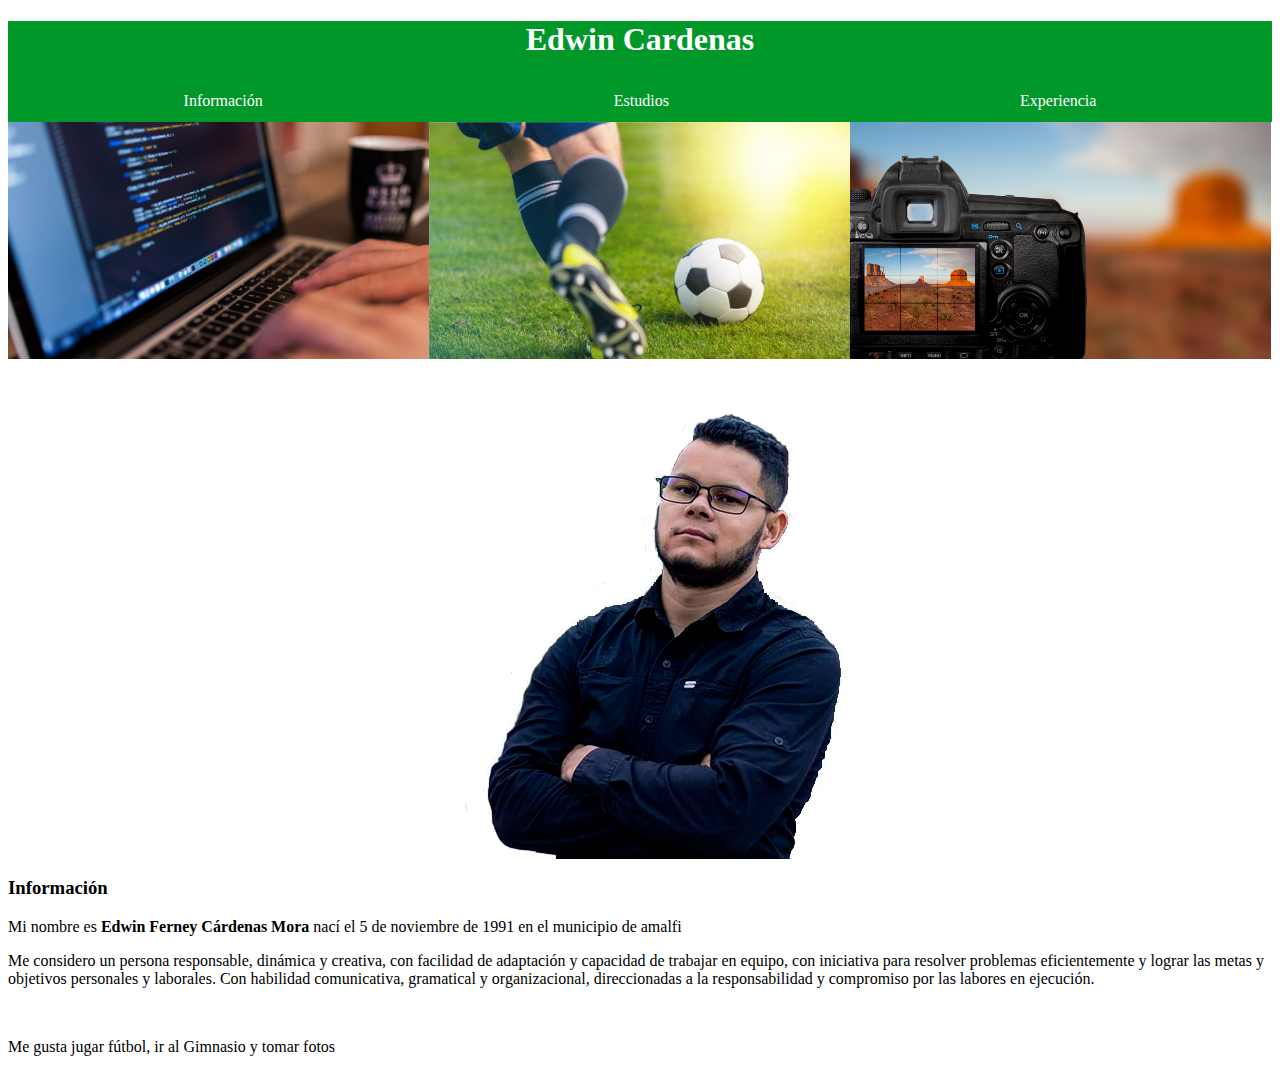
==== Hojadevida/index.html @ 362fdf7a "Add files via upload" ====
<!DOCTYPE html>
<html lang="en">
<head>
    <link rel="stylesheet" href="Style.css">
    <meta charset="UTF-8">
    <meta name="viewport" content="width=device-width, initial-scale=1.0">
    <title>Edwin Cárdenas</title>
</head>
<body>
    <header>
        <div class="title">
            <h1>Edwin Cardenas</h1>
        </div>
        <div class="nav">
            <a href="index.html" class="nav">Información</a>
            <a href="Estudios.html" class="nav">Estudios</a>
            <a href="Experiencia.html" class="nav">Experiencia</a>
        </div>
    </header>
    <section class="foto">
        <img src="./images/bebe.jpg" alt="foto1">
        <img src="./images/futbol.jpg" alt="foto2">
        <img src="./images/Fotografia.jpg " alt="foto3">
    </section>
    <section class="info">
        <img src="./images/Edwin.png" alt="Foto-Edwin">
        <h3>Información</h3>
        <p>Mi nombre es <b>Edwin Ferney Cárdenas Mora</b> nací el 5 de noviembre de 1991 en el municipio de amalfi</p>
        <p>Me considero un persona
            responsable, dinámica y
            creativa, con facilidad de
            adaptación y capacidad de
            trabajar en equipo, con
            iniciativa para resolver
            problemas eficientemente
            y lograr las metas y
            objetivos personales y
            laborales. Con habilidad
            comunicativa, gramatical y
            organizacional,
            direccionadas a la
            responsabilidad y
            compromiso por las
            labores en ejecución.</p><br>
            <p>Me gusta jugar fútbol, ir al Gimnasio y tomar fotos</p>
    </section>
</body>
</html>
---- Hojadevida/Style.css ----
*{
    font-family: 'Roboto', 'sans serif';
    
}

.column{
    width: 100%;
}

@media(min-with:600px){
    *{
        flex-wrap: nowrap;
    }
}

header{
    width: 100%;
    height: auto;
    background: #009929;
    color: #ffff;
    text-align: center;
}

header .nav{
    margin: auto;
    padding: auto;
    display: flex;
    text-decoration: none;
}

header a{
    padding: 12px;
    color: #fff;
    /*background: #98ff96;*/
}

header a:hover{
    /*background: #003400;*/
    border: 1px solid #ffff;
    color: #fff;
    border-radius: 21px;
}

.foto{
    display: flex;
    width: 100%;
    height: auto;
}

.foto img{
    width: 33.3%;
}


.info img{
   display: block;
   width: 3.33;
   margin: auto;
}
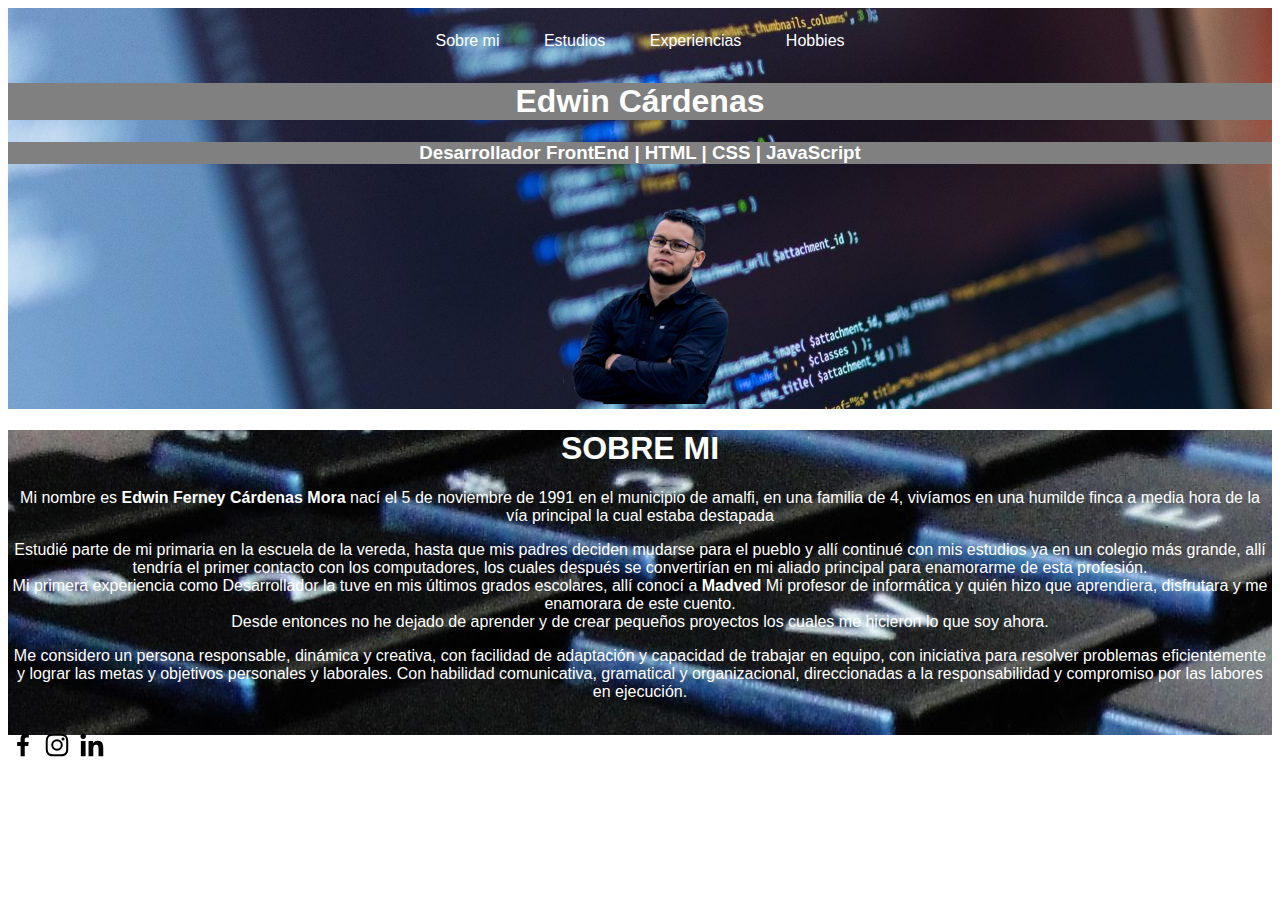
==== commit 7ec60a41: "Update" ====
--- a/Hojadevida/index.html
+++ b/Hojadevida/index.html
@@ -1,48 +1,62 @@
 <!DOCTYPE html>
 <html lang="en">
 <head>
+    <link rel="shortcut icon" href="./images/apple-icon-57x57.png" type="image/x-icon">
     <link rel="stylesheet" href="Style.css">
+    <link rel="shortcut icon" href="favicon.ico" type="image/x-icon">
     <meta charset="UTF-8">
     <meta name="viewport" content="width=device-width, initial-scale=1.0">
     <title>Edwin Cárdenas</title>
 </head>
 <body>
     <header>
-        <div class="title">
-            <h1>Edwin Cardenas</h1>
+        <nav>
+            <a href="#sobre-mi">Sobre mi</a>
+            <a href="">Estudios</a>
+            <a href="">Experiencias</a>
+            <a href="">Hobbies</a>
+        </nav>
+        <h1>Edwin Cárdenas</h1>
+        <h3>Desarrollador FrontEnd | HTML | CSS | JavaScript</h3>
+        <img src="./images/Edwin.png" alt="">
+    </header>
+    <section>
+        <div class="sobre-mi" id="sobre-mi">
+            <h1>SOBRE MI</h1>
+            <p><p>Mi nombre es <b>Edwin Ferney Cárdenas Mora</b> nací el 5 de noviembre de 1991 en el municipio de amalfi, 
+                en una familia de 4, vivíamos en una humilde finca a media hora de la vía principal la cual estaba destapada</p>
+                <p>Estudié parte de mi primaria en la escuela de la vereda, hasta que mis padres deciden mudarse para el pueblo
+                    y allí continué con mis estudios ya en un colegio más grande, allí tendría el primer contacto con los computadores,
+                    los cuales después se convertirían en mi aliado principal para enamorarme de esta profesión. <br>
+                    Mi primera experiencia como Desarrollador la tuve en mis últimos grados escolares, allí conocí a <b>Madved</b> Mi profesor de informática 
+                    y quién hizo que aprendiera, disfrutara y me enamorara de este cuento. <br> Desde entonces no he dejado de aprender y de crear pequeños proyectos
+                    los cuales me hicieron lo que soy ahora.
+                </p>
+            <p>Me considero un persona
+                responsable, dinámica y
+                creativa, con facilidad de
+                adaptación y capacidad de
+                trabajar en equipo, con
+                iniciativa para resolver
+                problemas eficientemente
+                y lograr las metas y
+                objetivos personales y
+                laborales. Con habilidad
+                comunicativa, gramatical y
+                organizacional,
+                direccionadas a la
+                responsabilidad y
+                compromiso por las
+                labores en ejecución.</p><br></p>
         </div>
-        <div class="nav">
-            <a href="index.html" class="nav">Información</a>
-            <a href="Estudios.html" class="nav">Estudios</a>
-            <a href="Experiencia.html" class="nav">Experiencia</a>
+        
+    </section>
+    <footer>
+        <div class="redes-sociales">
+            <a href=""><img src="./images/facebook.png" alt=""></a>
+            <a href=""><img src="./images/instagram.png" alt=""></a>
+            <a href=""><img src="./images/linkedin.png" alt=""></a>
         </div>
-    </header>
-    <section class="foto">
-        <img src="./images/bebe.jpg" alt="foto1">
-        <img src="./images/futbol.jpg" alt="foto2">
-        <img src="./images/Fotografia.jpg " alt="foto3">
-    </section>
-    <section class="info">
-        <img src="./images/Edwin.png" alt="Foto-Edwin">
-        <h3>Información</h3>
-        <p>Mi nombre es <b>Edwin Ferney Cárdenas Mora</b> nací el 5 de noviembre de 1991 en el municipio de amalfi</p>
-        <p>Me considero un persona
-            responsable, dinámica y
-            creativa, con facilidad de
-            adaptación y capacidad de
-            trabajar en equipo, con
-            iniciativa para resolver
-            problemas eficientemente
-            y lograr las metas y
-            objetivos personales y
-            laborales. Con habilidad
-            comunicativa, gramatical y
-            organizacional,
-            direccionadas a la
-            responsabilidad y
-            compromiso por las
-            labores en ejecución.</p><br>
-            <p>Me gusta jugar fútbol, ir al Gimnasio y tomar fotos</p>
-    </section>
+    </footer>
 </body>
 </html>--- a/Hojadevida/Style.css
+++ b/Hojadevida/Style.css
@@ -1,5 +1,7 @@
 *{
-    font-family: 'Roboto', 'sans serif';
+    font-family: 'Kdam Thmor Pro', sans-serif;
+font-family: 'Poppins', sans-serif;
+font-family: 'Roboto', sans-serif;
     
 }
 
@@ -16,44 +18,62 @@
 header{
     width: 100%;
     height: auto;
-    background: #009929;
+    background-image: url(./images/bebe.jpg);
     color: #ffff;
     text-align: center;
+    padding-bottom: 0;
 }
 
 header .nav{
     margin: auto;
     padding: auto;
     display: flex;
-    text-decoration: none;
+    
 }
 
-header a{
-    padding: 12px;
+nav a{
+    display: inline-block;
+    padding: 12px  20px ;
+    font-size: 16px;
     color: #fff;
-    /*background: #98ff96;*/
+    text-decoration: none;
+    margin-top: 12px;
 }
 
 header a:hover{
     /*background: #003400;*/
     border: 1px solid #ffff;
-    color: #fff;
-    border-radius: 21px;
 }
 
-.foto{
-    display: flex;
-    width: 100%;
+header img{
+    width: 230px;
     height: auto;
+    border: 1px solid #0000;
 }
 
-.foto img{
-    width: 33.3%;
+header h1{
+    background: grey;
+}
+
+header h3{
+    background: grey;
+}
+
+section{
+    width: 100%;
+    height: 300px;
+    padding: 0;
+    /*background-image: url(https://buhoagenciadigital.com/wp-content/uploads/2022/06/Que-es-desarrollo-de-Software.jpg);
+    color: #ffff;*/
+    text-align: center;
+}
+
+section .sobre-mi{
+    width: 100%;
+    background-image: url(./images/1.jpg);
+    color: #ffff;
 }
 
 
-.info img{
-   display: block;
-   width: 3.33;
-   margin: auto;
-}+
+
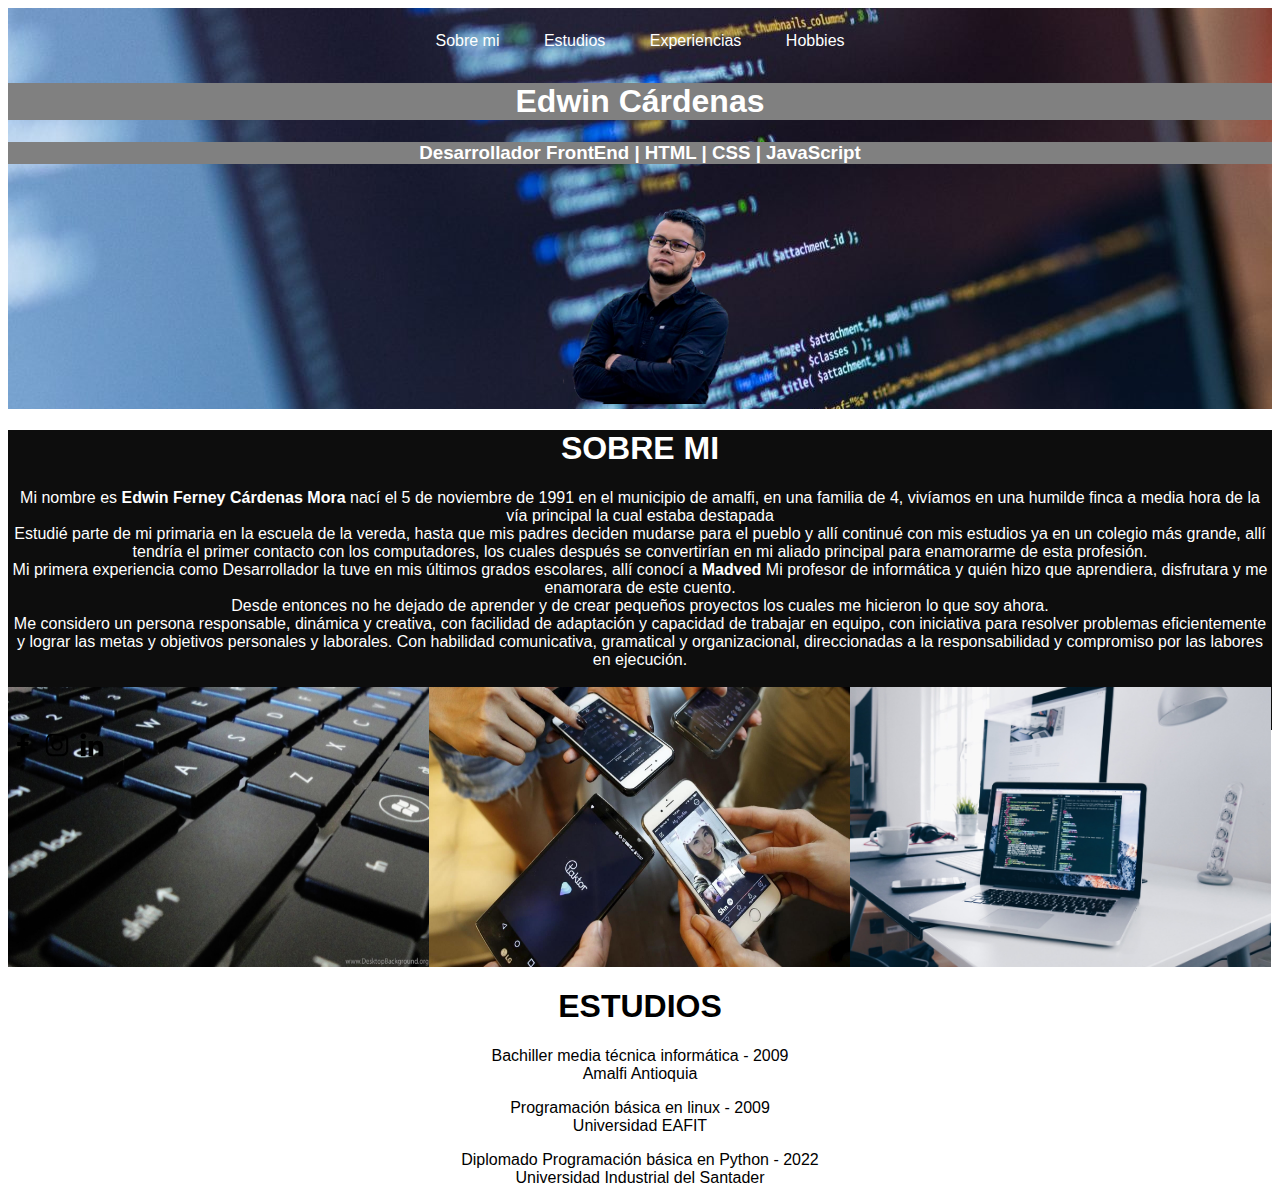
==== commit 98ab68b7: "New Update" ====
--- a/Hojadevida/index.html
+++ b/Hojadevida/index.html
@@ -12,7 +12,7 @@
     <header>
         <nav>
             <a href="#sobre-mi">Sobre mi</a>
-            <a href="">Estudios</a>
+            <a href="#estudios">Estudios</a>
             <a href="">Experiencias</a>
             <a href="">Hobbies</a>
         </nav>
@@ -48,6 +48,17 @@
                 responsabilidad y
                 compromiso por las
                 labores en ejecución.</p><br></p>
+            <div class="foto">
+                <img src="./images/1.jpg" alt="foto1">
+                <img src="./images/2.jpg" alt="foto2">
+                <img src="./images/3.jpg" alt="foto3">
+            </div>
+        </div>
+        <div class="estudios" id="estudios">
+            <h1>ESTUDIOS</h1>
+            <P>Bachiller media técnica informática - 2009 <br>Amalfi Antioquia</P>
+            <p>Programación básica en linux - 2009  <br>Universidad EAFIT</p>
+            <p>Diplomado Programación básica en Python - 2022 <br> Universidad Industrial del Santader</p>
         </div>
         
     </section>
--- a/Hojadevida/Style.css
+++ b/Hojadevida/Style.css
@@ -63,15 +63,30 @@
     width: 100%;
     height: 300px;
     padding: 0;
-    /*background-image: url(https://buhoagenciadigital.com/wp-content/uploads/2022/06/Que-es-desarrollo-de-Software.jpg);
-    color: #ffff;*/
+    background: #0d0d0d;
     text-align: center;
 }
 
 section .sobre-mi{
     width: 100%;
-    background-image: url(./images/1.jpg);
+    
     color: #ffff;
+}
+
+section .sobre-mi p{
+    padding: auto;
+    margin: auto;
+    text-align: center;
+}
+
+section .sobre-mi .foto{
+    display: flex;
+    width: 100%;
+    height: auto;
+}
+
+section .sobre-mi .foto img{
+    width: 33.3%;
 }
 
 
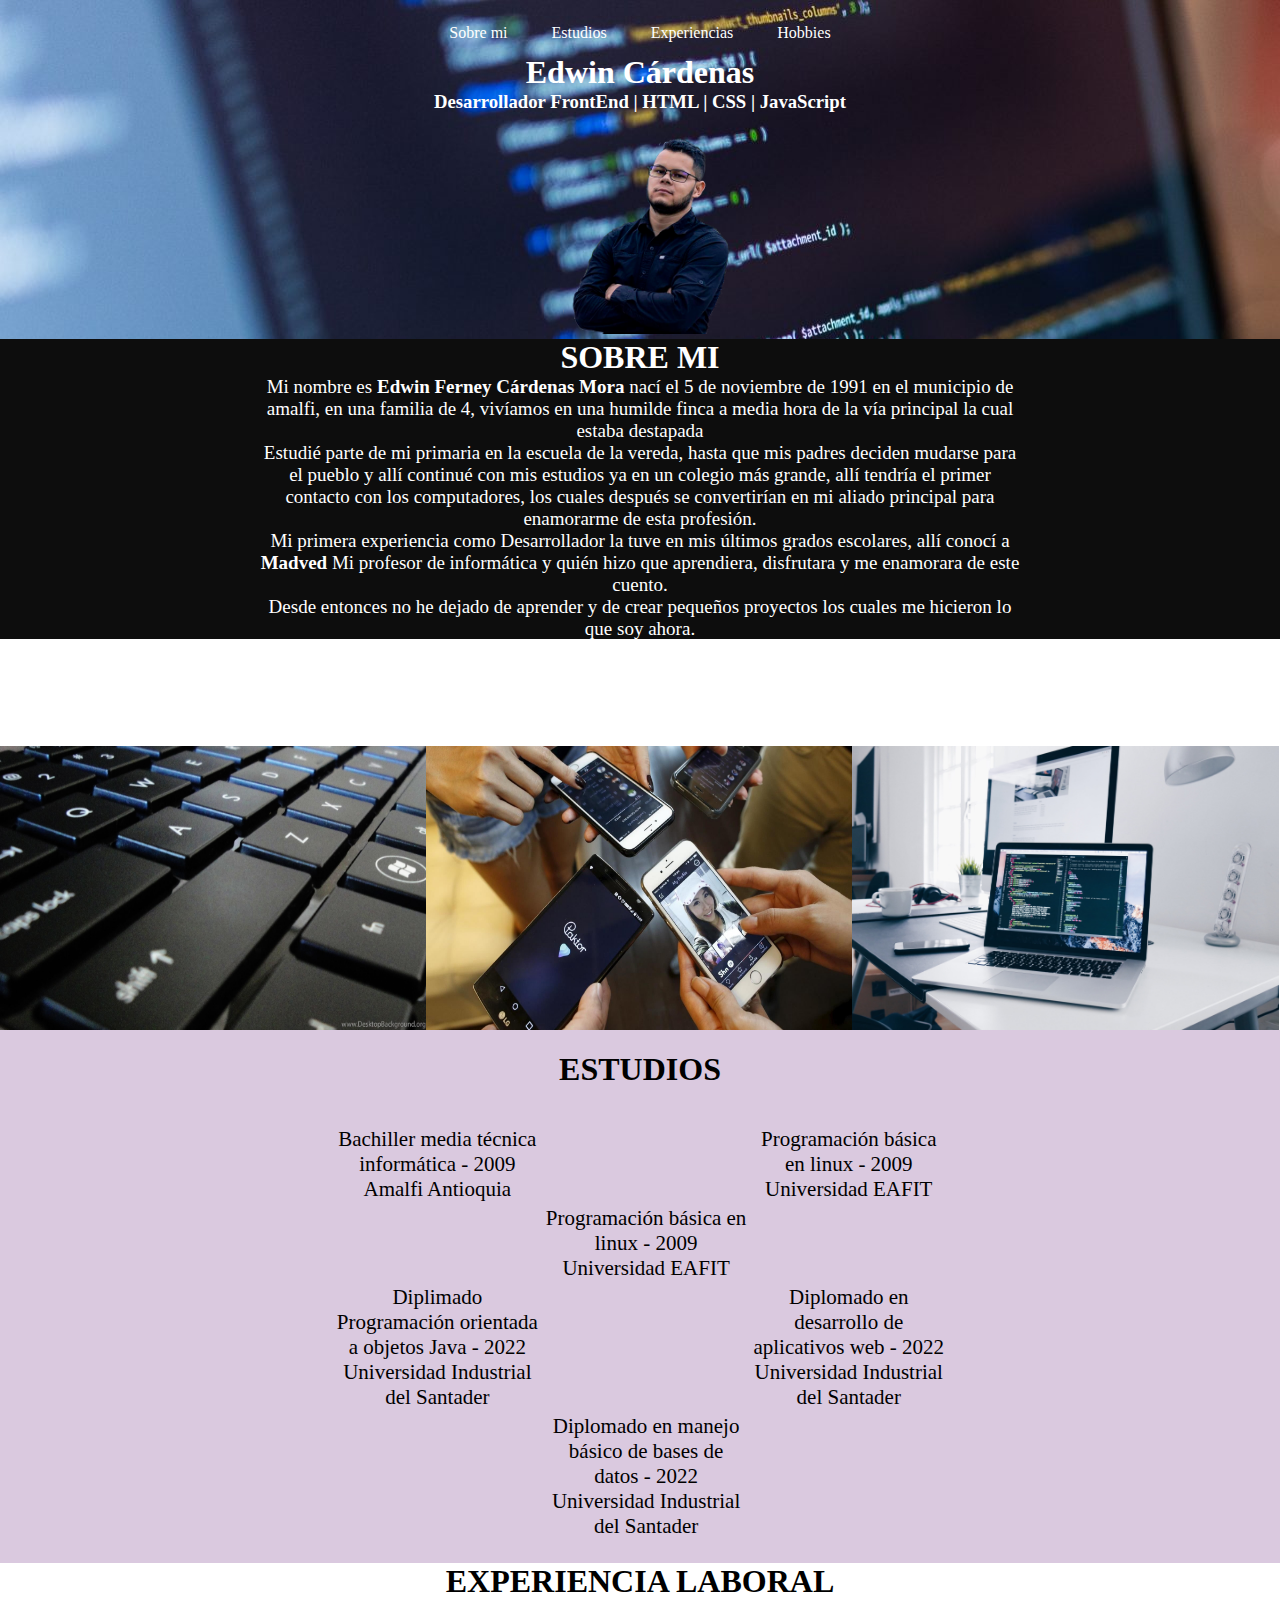
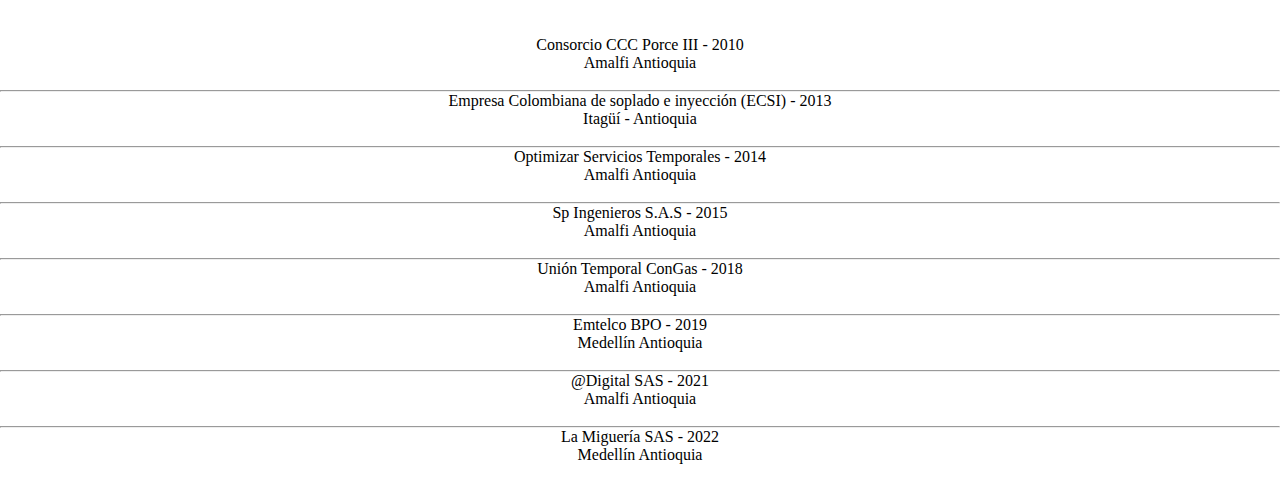
==== commit edfabd6b: "Update" ====
--- a/Hojadevida/index.html
+++ b/Hojadevida/index.html
@@ -13,7 +13,7 @@
         <nav>
             <a href="#sobre-mi">Sobre mi</a>
             <a href="#estudios">Estudios</a>
-            <a href="">Experiencias</a>
+            <a href="#experiencia">Experiencias</a>
             <a href="">Hobbies</a>
         </nav>
         <h1>Edwin Cárdenas</h1>
@@ -22,16 +22,18 @@
     </header>
     <section>
         <div class="sobre-mi" id="sobre-mi">
-            <h1>SOBRE MI</h1>
-            <p><p>Mi nombre es <b>Edwin Ferney Cárdenas Mora</b> nací el 5 de noviembre de 1991 en el municipio de amalfi, 
-                en una familia de 4, vivíamos en una humilde finca a media hora de la vía principal la cual estaba destapada</p>
-                <p>Estudié parte de mi primaria en la escuela de la vereda, hasta que mis padres deciden mudarse para el pueblo
-                    y allí continué con mis estudios ya en un colegio más grande, allí tendría el primer contacto con los computadores,
-                    los cuales después se convertirían en mi aliado principal para enamorarme de esta profesión. <br>
-                    Mi primera experiencia como Desarrollador la tuve en mis últimos grados escolares, allí conocí a <b>Madved</b> Mi profesor de informática 
-                    y quién hizo que aprendiera, disfrutara y me enamorara de este cuento. <br> Desde entonces no he dejado de aprender y de crear pequeños proyectos
-                    los cuales me hicieron lo que soy ahora.
-                </p>
+            <div class="article">
+                <h1>SOBRE MI</h1>
+            <p>Mi nombre es <b>Edwin Ferney Cárdenas Mora</b> nací el 5 de noviembre de 1991 en el municipio de amalfi, 
+                en una familia de 4, vivíamos en una humilde finca a media hora de la vía principal la cual estaba destapada
+            </p>
+            <p>Estudié parte de mi primaria en la escuela de la vereda, hasta que mis padres deciden mudarse para el pueblo
+                y allí continué con mis estudios ya en un colegio más grande, allí tendría el primer contacto con los computadores,
+                los cuales después se convertirían en mi aliado principal para enamorarme de esta profesión. <br>
+                Mi primera experiencia como Desarrollador la tuve en mis últimos grados escolares, allí conocí a <b>Madved</b> Mi profesor de informática 
+                y quién hizo que aprendiera, disfrutara y me enamorara de este cuento. <br> Desde entonces no he dejado de aprender y de crear pequeños proyectos
+                los cuales me hicieron lo que soy ahora.
+            </p>
             <p>Me considero un persona
                 responsable, dinámica y
                 creativa, con facilidad de
@@ -48,6 +50,7 @@
                 responsabilidad y
                 compromiso por las
                 labores en ejecución.</p><br></p>
+            </div>
             <div class="foto">
                 <img src="./images/1.jpg" alt="foto1">
                 <img src="./images/2.jpg" alt="foto2">
@@ -56,18 +59,62 @@
         </div>
         <div class="estudios" id="estudios">
             <h1>ESTUDIOS</h1>
-            <P>Bachiller media técnica informática - 2009 <br>Amalfi Antioquia</P>
-            <p>Programación básica en linux - 2009  <br>Universidad EAFIT</p>
-            <p>Diplomado Programación básica en Python - 2022 <br> Universidad Industrial del Santader</p>
+            <br><br>
+            <!--<P>Bachiller media técnica informática - 2009 <br>Amalfi Antioquia</P><br>
+            <hr>
+            <p>Programación básica en linux - 2009  <br>Universidad EAFIT</p><br>
+            <hr>
+            <p>Programación básica en linux - 2009  <br>Universidad EAFIT</p><br>
+            <hr>
+            <p>Diplimado Programación orientada a objetos Java - 2022 <br>Universidad Industrial del Santader</p><br>
+            <hr>
+            <p>Diplomado en manejo básico de bases de datos - 2022 <br>Universidad Industrial del Santader</p><br>
+            <hr>
+            <p>Diplomado en desarrollo de aplicativos web - 2022 <br>Universidad Industrial del Santader</p><br>-->
+            <table border="0">
+               <tr>
+                <td>Bachiller media técnica informática - 2009 <br>Amalfi Antioquia</td>
+                <td></td>
+                <td>Programación básica en linux - 2009  <br>Universidad EAFIT</td>
+               </tr>
+               <tr>
+                <td></td>
+                <td>Programación básica en linux - 2009  <br>Universidad EAFIT</td>
+                <td></td>
+               </tr>
+               <tr>
+                <td>Diplimado Programación orientada a objetos Java - 2022 <br>Universidad Industrial del Santader</td>
+                <td></td>
+                <td>Diplomado en desarrollo de aplicativos web - 2022 <br>Universidad Industrial del Santader</td>
+               </tr>
+               <tr>
+                <td></td>
+                <td>Diplomado en manejo básico de bases de datos - 2022 <br>Universidad Industrial del Santader</td>
+                <td></td>
+               </tr>
+            </table>
+        </div>
+        <div class="experiencia" id="experiencia">
+            <h1>EXPERIENCIA LABORAL</h1>
+            <br><br>
+            <P>Consorcio CCC Porce III - 2010 <br>Amalfi Antioquia</P><br>
+            <hr>
+            <p>Empresa Colombiana de soplado e inyección (ECSI) - 2013 <br>Itagüí - Antioquia</p><br>
+            <hr>
+            <p>Optimizar Servicios Temporales - 2014  <br>Amalfi Antioquia</p><br>
+            <hr>
+            <p>Sp Ingenieros S.A.S - 2015 <br>Amalfi Antioquia</p><br>
+            <hr>
+            <p>Unión Temporal ConGas - 2018 <br>Amalfi Antioquia</p><br>
+            <hr>
+            <p>Emtelco BPO - 2019 <br>Medellín Antioquia</p><br>
+            <hr>
+            <p>@Digital SAS - 2021 <br>Amalfi Antioquia</p><br>
+            <hr>
+            <p>La Miguería SAS - 2022 <br>Medellín Antioquia</p><br>
         </div>
         
     </section>
-    <footer>
-        <div class="redes-sociales">
-            <a href=""><img src="./images/facebook.png" alt=""></a>
-            <a href=""><img src="./images/instagram.png" alt=""></a>
-            <a href=""><img src="./images/linkedin.png" alt=""></a>
-        </div>
-    </footer>
+    
 </body>
 </html>--- a/Hojadevida/Style.css
+++ b/Hojadevida/Style.css
@@ -1,8 +1,6 @@
 *{
-    font-family: 'Kdam Thmor Pro', sans-serif;
-font-family: 'Poppins', sans-serif;
-font-family: 'Roboto', sans-serif;
-    
+    font-family: 'Saira Extra Condensed', 'sans-serif';
+    margin: 0;
 }
 
 .column{
@@ -26,7 +24,7 @@
 
 header .nav{
     margin: auto;
-    padding: auto;
+    padding: 21px;
     display: flex;
     
 }
@@ -51,13 +49,11 @@
     border: 1px solid #0000;
 }
 
-header h1{
+header h1 h3{
     background: grey;
+    padding: 21px;
 }
 
-header h3{
-    background: grey;
-}
 
 section{
     width: 100%;
@@ -73,10 +69,18 @@
     color: #ffff;
 }
 
-section .sobre-mi p{
+section .sobre-mi .article{
+    padding: auto;
+    margin: auto;
+    width: 60%;
+    
+}
+
+section .sobre-mi .article p{
     padding: auto;
     margin: auto;
     text-align: center;
+    font-size: 19px;
 }
 
 section .sobre-mi .foto{
@@ -89,6 +93,24 @@
     width: 33.3%;
 }
 
+section .estudios{
+    background: #dac9df;
+    padding: 21px;
+}
+
+section .estudios table{
+    padding: auto;
+    margin: auto;
+    width: 50%;
+    font-size: 21px;
+}
+
+
+section .estudios table th td{
+    padding: 21px;
+    margin: 12px;
+    font-size: 18px;
+}
 
 
 
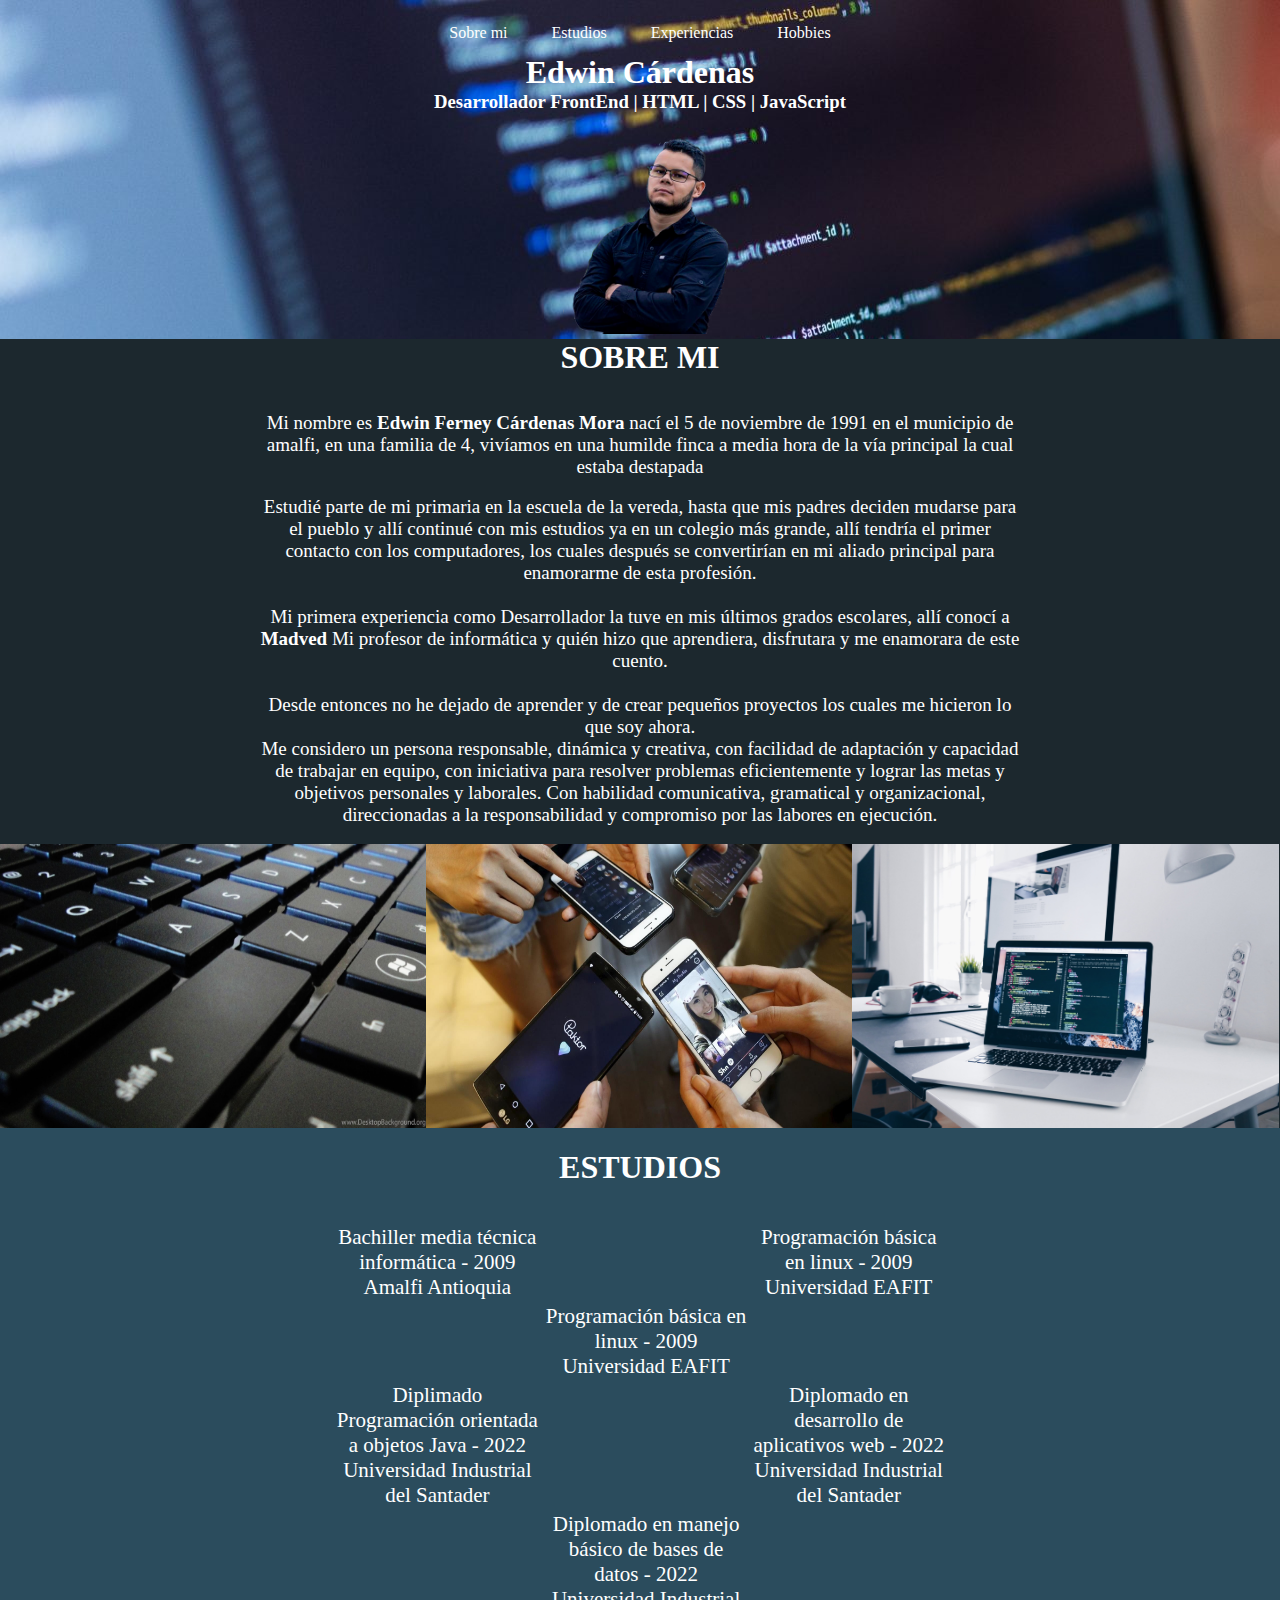
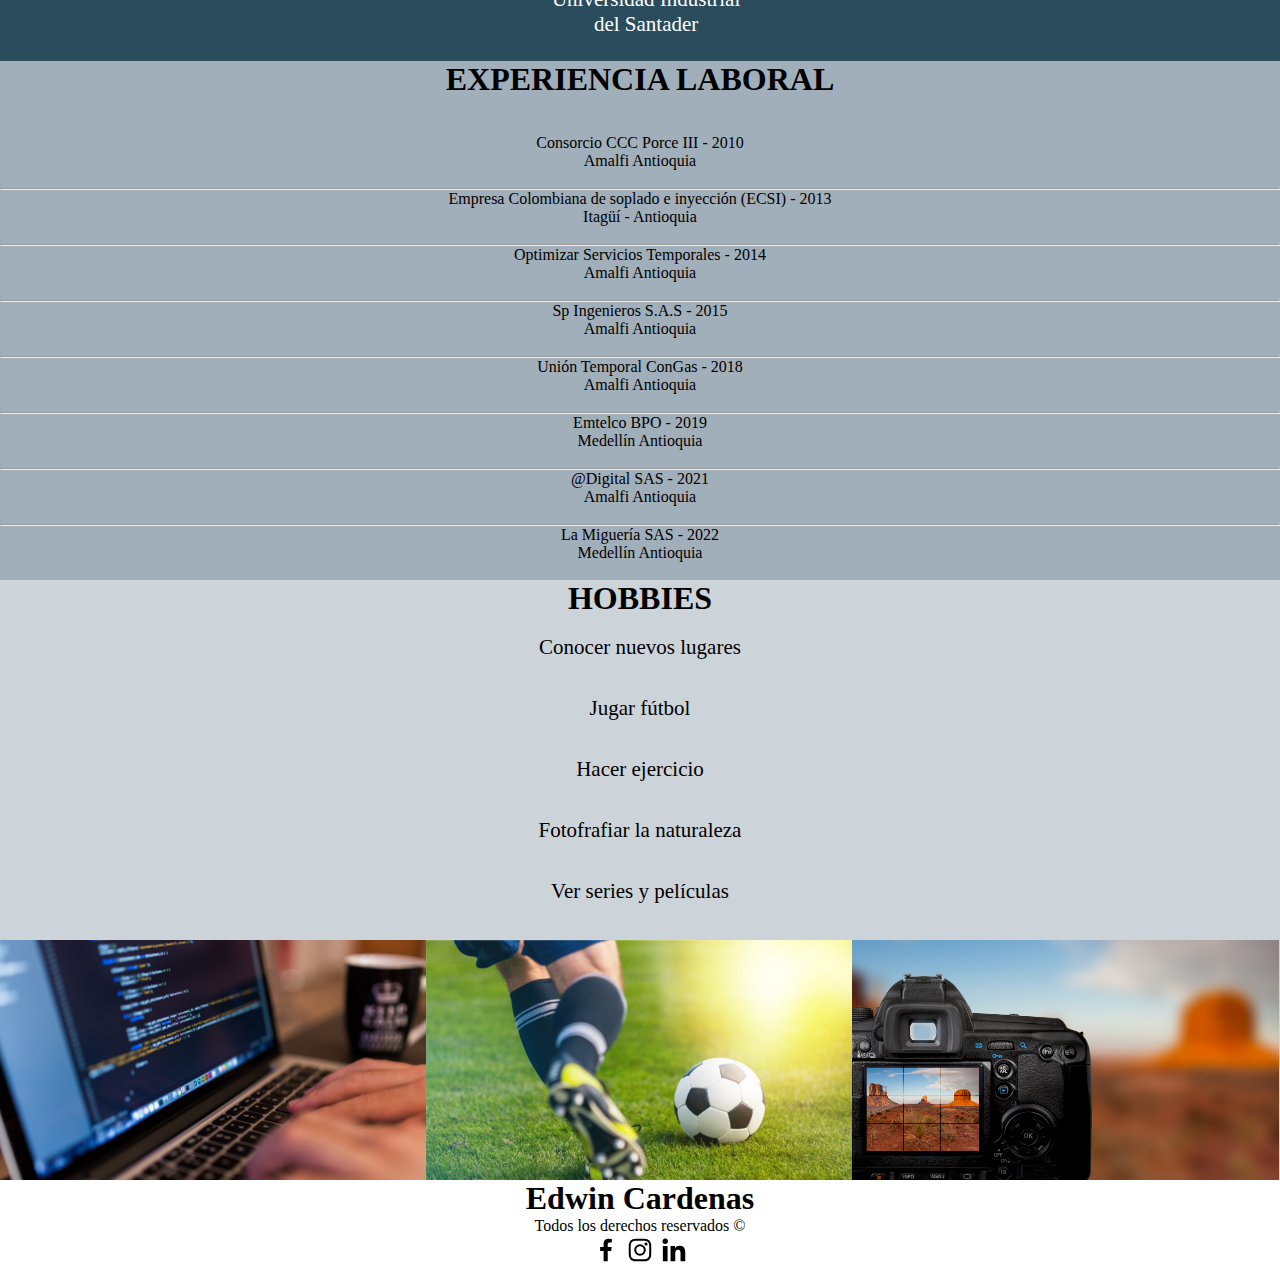
==== commit c1efe76d: "Redes sociales" ====
--- a/Hojadevida/index.html
+++ b/Hojadevida/index.html
@@ -14,7 +14,7 @@
             <a href="#sobre-mi">Sobre mi</a>
             <a href="#estudios">Estudios</a>
             <a href="#experiencia">Experiencias</a>
-            <a href="">Hobbies</a>
+            <a href="#hobbies">Hobbies</a>
         </nav>
         <h1>Edwin Cárdenas</h1>
         <h3>Desarrollador FrontEnd | HTML | CSS | JavaScript</h3>
@@ -24,14 +24,15 @@
         <div class="sobre-mi" id="sobre-mi">
             <div class="article">
                 <h1>SOBRE MI</h1>
+                <br><br>
             <p>Mi nombre es <b>Edwin Ferney Cárdenas Mora</b> nací el 5 de noviembre de 1991 en el municipio de amalfi, 
                 en una familia de 4, vivíamos en una humilde finca a media hora de la vía principal la cual estaba destapada
-            </p>
+            </p><br>
             <p>Estudié parte de mi primaria en la escuela de la vereda, hasta que mis padres deciden mudarse para el pueblo
                 y allí continué con mis estudios ya en un colegio más grande, allí tendría el primer contacto con los computadores,
-                los cuales después se convertirían en mi aliado principal para enamorarme de esta profesión. <br>
+                los cuales después se convertirían en mi aliado principal para enamorarme de esta profesión. <br><br>
                 Mi primera experiencia como Desarrollador la tuve en mis últimos grados escolares, allí conocí a <b>Madved</b> Mi profesor de informática 
-                y quién hizo que aprendiera, disfrutara y me enamorara de este cuento. <br> Desde entonces no he dejado de aprender y de crear pequeños proyectos
+                y quién hizo que aprendiera, disfrutara y me enamorara de este cuento. <br><br> Desde entonces no he dejado de aprender y de crear pequeños proyectos
                 los cuales me hicieron lo que soy ahora.
             </p>
             <p>Me considero un persona
@@ -113,8 +114,35 @@
             <hr>
             <p>La Miguería SAS - 2022 <br>Medellín Antioquia</p><br>
         </div>
-        
-    </section>
-    
+        <div class="hobbies" id="hobbies">
+            <h1>HOBBIES</h1><br>
+            <div class="list-hobbies">
+                <p>Conocer nuevos lugares</p><br><br>
+                <p>Jugar fútbol</p><br><br>
+                <p>Hacer ejercicio</p><br><br>
+                <p>Fotofrafiar la naturaleza</p><br><br>
+                <p>Ver series y películas</p><br><br>
+                <div class="foto">
+                    <img src="./images/bebe.jpg" alt="foto1">
+                    <img src="./images/futbol.jpg" alt="">
+                    <img src="./images/Fotografia.jpg" alt="foto3">
+                </div>
+            </div>
+        </div>
+        <footer>
+            <div class="title-name">
+                <h1>Edwin Cardenas</h1>
+            </div>
+            <div class="derechos">
+                <p>Todos los derechos reservados &COPY;</p>
+            </div>
+            <div class="redes">
+                <a href="https://www.facebook.com/NiWdEsAnEdRaC?mibextid=ZbWKwL"><img src="./images/facebook.png" alt=""></a>
+                <a href="https://instagram.com/_edwincr23_?utm_source=qr&igshid=OWM2ZWI5NDFkNA=="><img src="./images/instagram.png" alt=""></a>
+                <a href="https://www.linkedin.com/in/edwin-c%C3%A1rdenas/"><img src="./images/linkedin.png" alt=""></a>
+            </div>
+        </footer> 
+    </section> 
+      
 </body>
 </html>--- a/Hojadevida/Style.css
+++ b/Hojadevida/Style.css
@@ -39,7 +39,7 @@
 }
 
 header a:hover{
-    /*background: #003400;*/
+    background: #2b4c5d;
     border: 1px solid #ffff;
 }
 
@@ -59,13 +59,13 @@
     width: 100%;
     height: 300px;
     padding: 0;
-    background: #0d0d0d;
+    
     text-align: center;
 }
 
 section .sobre-mi{
     width: 100%;
-    
+    background: #1c282e;
     color: #ffff;
 }
 
@@ -94,8 +94,9 @@
 }
 
 section .estudios{
-    background: #dac9df;
+    background: #2b4c5d;
     padding: 21px;
+    color: #fff;
 }
 
 section .estudios table{
@@ -112,5 +113,28 @@
     font-size: 18px;
 }
 
+.experiencia{
+    background: #a1afba;
+}
 
+section .hobbies{
+    width: 100%;
+    background: #ccd3d9;
+    
+    
+}
 
+section .hobbies .list-hobbies p{
+    font-size: 21px;
+}
+
+section .hobbies .list-hobbies .foto{
+    display: flex;
+    width: 100%;
+    height: auto;
+}
+
+section .hobbies .list-hobbies img{
+    width: 33.3%;
+}
+
